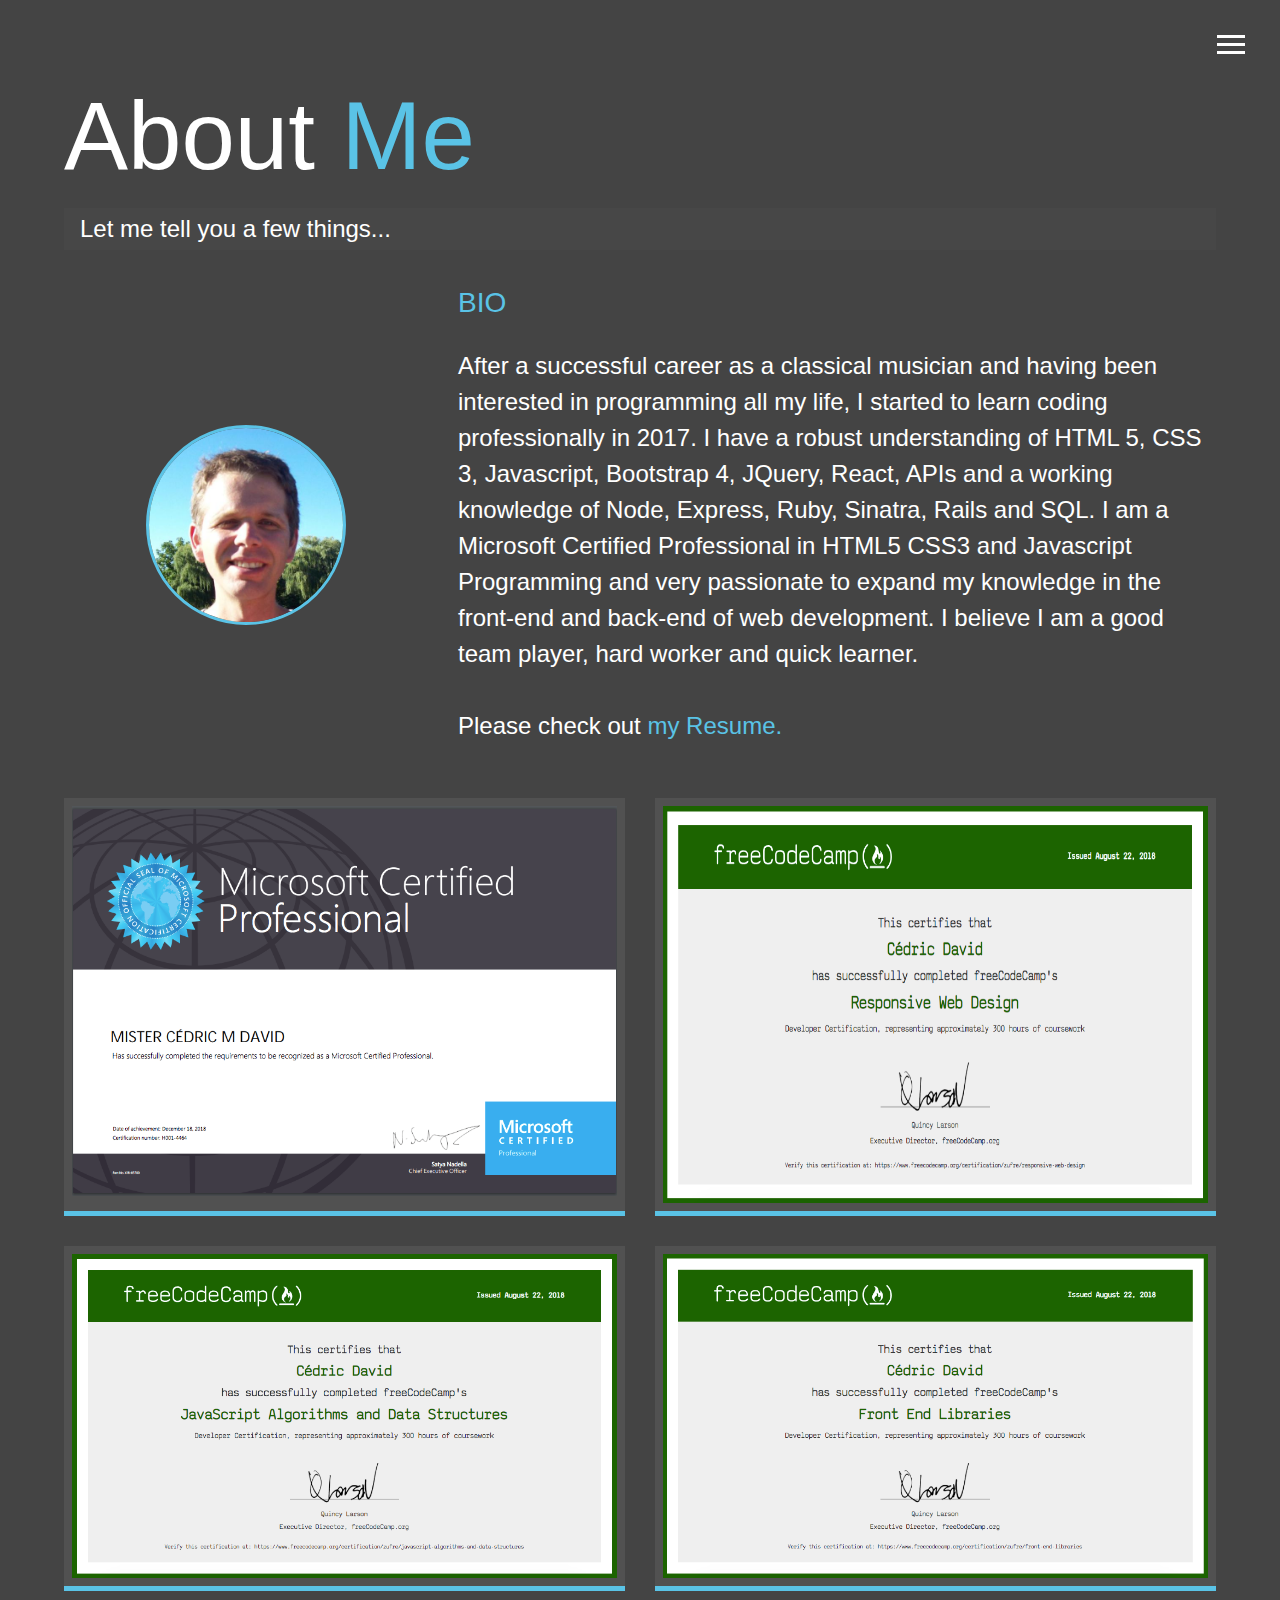
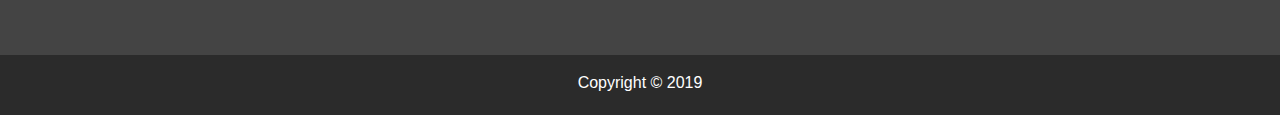
==== about.html @ 60ddb565 "Update about.html" ====
<!DOCTYPE html>
<html lang="en">
  <head>
    <meta charset="UTF-8" />
    <meta name="viewport" content="width=device-width, initial-scale=1.0" />
    <meta http-equiv="X-UA-Compatible" content="ie=edge" />
    <link
      rel="stylesheet"
      href="https://use.fontawesome.com/releases/v5.2.0/css/all.css"
      integrity="sha384-hWVjflwFxL6sNzntih27bfxkr27PmbbK/iSvJ+a4+0owXq79v+lsFkW54bOGbiDQ"
      crossorigin="anonymous"
    />

    <link rel="stylesheet" href="css/main.css" />
    <title>About Me</title>
  </head>

  <body>
    <header>
      <div class="menu-btn">
        <div class="btn-line"></div>
        <div class="btn-line"></div>
        <div class="btn-line"></div>
      </div>

      <nav class="menu">
        <div class="menu-branding"><div class="portrait"></div></div>
        <ul class="menu-nav">
          <li class="nav-item ">
            <a href="index.html" class="nav-link"> Home </a>
          </li>
          <li class="nav-item current">
            <a href="about.html" class="nav-link"> About Me </a>
          </li>
          <li class="nav-item">
            <a href="work.html" class="nav-link"> My Work </a>
          </li>
          <li class="nav-item">
            <a href="contact.html" class="nav-link"> How To Reach Me </a>
          </li>
        </ul>
      </nav>
    </header>
    <main id="about">
      <h1 class="lg-heading">About <span class="text-secondary">Me</span></h1>
      <h2 class="sm-heading">Let me tell you a few things...</h2>
      <div class="about-info">
        <img src="img/portrait.jpeg" alt="Cedric David" class="bio-image" />

        <div class="bio">
          <h3 class="text-secondary">BIO</h3>
          <p>
            After a successful career as a classical musician and having been
            interested in programming all my life, I started to learn coding
            professionally in 2017. I have a robust understanding of HTML 5, CSS
            3, Javascript, Bootstrap 4, JQuery, React, APIs and a working
            knowledge of Node, Express, Ruby, Sinatra, Rails and SQL. I am a
            Microsoft Certified Professional in HTML5 CSS3 and Javascript
            Programming and very passionate to expand my knowledge in the
            front-end and back-end of web development. I believe I am a good
            team player, hard worker and quick learner.<br /><br />
            Please check out
            <a style="color:#5ac3e6" href="CédricDavidResume.pdf" target="_blank"
              >my Resume.</a
            >
          </p>
        </div>
        <div class="job job-1">
          <img src="img/MS480.png" style="width: 100%" />
        </div>
        <div class="job job-2">
          <img src="img/fccwebDes.png" style="width: 100%; height: 100%" />
        </div>
        <div class="job job-3">
          <img src="img/fccalgo.png" style="width: 100%; height: 100%" />
        </div>
        <div class="job job-4">
          <img src="img/fccfrontend.png" style="width: 100%; height: 100%" />
        </div>
      </div>
    </main>
    <footer id="main-footer">Copyright &copy; 2019</footer>

    <script src="js/main.js"></script>
  </body>
</html>
---- css/main.css ----
.menu-btn {
  position: absolute;
  z-index: 3;
  right: 35px;
  top: 35px;
  cursor: pointer;
  transition: all 0.5s ease-out;
}
.menu-btn .btn-line {
  width: 28px;
  height: 3px;
  margin: 0 0 5px 0;
  background: #fff;
  transition: all 0.5s ease-out;
}
.menu-btn.close {
  transform: rotate(180deg);
}
.menu-btn.close .btn-line:nth-child(1) {
  transform: rotate(45deg) translate(5px, 5px);
}
.menu-btn.close .btn-line:nth-child(2) {
  opacity: 0;
}
.menu-btn.close .btn-line:nth-child(3) {
  transform: rotate(-45deg) translate(7px, -6px);
}

.menu {
  position: fixed;
  top: 0;
  width: 100%;
  opacity: 0.9;
  visibility: hidden;
}
.menu.show {
  visibility: visible;
}
.menu-branding,
.menu-nav {
  display: flex;
  flex-flow: column wrap;
  align-items: center;
  justify-content: center;
  float: left;
  width: 50%;
  height: 100vh;
  overflow: hidden;
}
.menu-nav {
  margin: 0;
  padding: 0;
  background: #373737;
  list-style: none;
  transform: translate3d(0, -100%, 0);
  transition: all 0.5s ease-out;
}
.menu-nav.show {
  transform: translate3d(0, 0, 0);
}
.menu-branding {
  background: #444;
  transform: translate3d(0, 100%, 0);
  transition: all 0.5s ease-out;
}
.menu-branding.show {
  transform: translate3d(0, 0, 0);
}
.menu-branding .portrait {
  width: 250px;
  height: 250px;
  background: url("../img/portrait.jpeg");
  background-size: 250px 250px;
  border-radius: 50%;
  border: solid 3px #5ac3e6;
}
.menu .nav-item {
  transform: translate3d(600px, 0, 0);
  transition: all 0.5s ease-out;
}
.menu .nav-item.show {
  transform: translate3d(0, 0, 0);
}
.menu .nav-item.current > a {
  color: #5ac3e6;
}
.menu .nav-link {
  display: inline-block;
  position: relative;
  font-size: 30px;
  text-transform: uppercase;
  padding: 1rem 0;
  font-weight: 300;
  color: #fff;
  text-decoration: none;
  transition: all 0.5s ease-out;
}
.menu .nav-link:hover {
  color: #5ac3e6;
}

.nav-item:nth-child(1) {
  transition-delay: 0.1s;
}

.nav-item:nth-child(2) {
  transition-delay: 0.2s;
}

.nav-item:nth-child(3) {
  transition-delay: 0.3s;
}

.nav-item:nth-child(4) {
  transition-delay: 0.4s;
}

* {
  box-sizing: border-box;
}

body {
  background: #444;
  color: #fff;
  height: 100%;
  margin: 0;
  font-family: "Segoe UI", Tahoma, Geneva, Verdana, sans-serif;
  line-height: 1.5;
}
body#bg-img {
  background: url(../img/background.jpg);
  background-attachment: fixed;
  background-size: cover;
}
body#bg-img:after {
  content: "";
  position: absolute;
  top: 0;
  right: 0;
  width: 100%;
  height: 100%;
  background: rgba(68, 68, 68, 0.9);
  z-index: -1;
}

h1,
h2,
h3 {
  margin: 0;
  font-weight: 400;
}
h1.lg-heading,
h2.lg-heading,
h3.lg-heading {
  font-size: 6rem;
}
h1.sm-heading,
h2.sm-heading,
h3.sm-heading {
  margin-bottom: 2rem;
  padding: 0.2rem 1rem;
  background: rgba(73, 73, 73, 0.5);
}

a {
  color: #fff;
  text-decoration: none;
}

header {
  position: fixed;
  z-index: 2;
  width: 100%;
}

.text-secondary {
  color: #5ac3e6;
}

main {
  padding: 4rem;
  min-height: calc(100vh - 60px);
}
main .icons {
  margin-top: 1rem;
}
main .icons a {
  padding: 0.4rem;
}
main .icons a:hover {
  color: #5ac3e6;
  transition: all 0.5s ease-out;
}
main#home {
  overflow: hidden;
}
main#home h1 {
  margin-top: 20vh;
}

.about-info {
  display: grid;
  grid-gap: 30px;
  grid-template-areas: "bioimage bioimage bio bio bio bio" "job1 job1 job1 job2 job2 job2 " "job3 job3 job3 job4 job4 job4";
  grid-template-columns: repeat(6, 1fr);
}
.about-info .bio-image {
  height: 200px;
  width: 200px;
  grid-area: bioimage;
  margin: auto;
  border-radius: 50%;
  border: #5ac3e6 3px solid;
}
.about-info .bio {
  grid-area: bio;
  font-size: 1.5rem;
}
.about-info #resume {
  color: #5ac3e6;
}
.about-info .job-1 {
  grid-area: job1;
}
.about-info .job-2 {
  grid-area: job2;
}
.about-info .job-3 {
  grid-area: job3;
}
.about-info .job-4 {
  grid-area: job4;
}
.about-info .job {
  background: #515151;
  padding: 0.5em;
  border-bottom: #5ac3e6 5px solid;
}
.about-info .job:hover {
  opacity: 0.95;
}
.about-info .job-1:active {
  position: fixed;
  top: 0;
  left: 0;
  width: 100%;
}
.about-info .job-2:active {
  position: fixed;
  top: 0;
  left: 0;
  width: 100%;
}
.about-info .job-3:active {
  position: fixed;
  top: 0;
  left: 0;
  width: 100%;
}
.about-info .job-4:active {
  position: fixed;
  top: 0;
  right: 0;
  width: 100%;
}

.projects {
  display: grid;
  grid-gap: 0.7rem;
  grid-template-columns: repeat(3, 1fr);
}
.projects img {
  width: 100%;
  border: 3px #fff solid;
}
.projects img:hover {
  opacity: 0.5;
  border-color: #5ac3e6;
  transition: all 0.5s ease-out;
}

.boxes {
  display: flex;
  flex-wrap: wrap;
  justify-content: space-evenly;
  align-items: center;
  margin-top: 1rem;
}
.boxes div {
  font-size: 2rem;
  border: 3px #fff solid;
  padding: 1.5rem 2.5rem;
  margin-bottom: 3rem;
  transition: all 0.5s ease-out;
}
.boxes div:hover {
  padding: 0.5rem 1.5rem;
  background: #5ac3e6;
  color: #000;
}
.boxes div:hover span {
  color: #000;
}

.btn,
.btn-dark,
.btn-light {
  display: block;
  padding: 0.5rem 1rem;
  border: 0;
  margin-bottom: 0.3rem;
}
.btn:hover,
.btn-dark:hover,
.btn-light:hover {
  background: #5ac3e6;
  color: #000;
}

.btn-dark {
  background: black;
  color: #fff;
}

.btn-light {
  background: #c4c4c4;
  color: #333;
}

#main-footer {
  text-align: center;
  padding: 1rem;
  background: #2b2b2b;
  color: #fff;
  height: 60px;
}

@media screen and (min-width: 1171px) {
  .projects {
    grid-template-columns: repeat(4, 1fr);
  }
}

@media screen and (min-width: 769px) and (max-width: 1170px) {
  .projects {
    grid-template-columns: repeat(3, 1fr);
  }
}

@media screen and (max-width: 768px) {
  main {
    align-items: center;
    text-align: center;
  }
  main .lg-heading {
    line-height: 1;
    margin-bottom: 1rem;
  }
  ul.menu-nav,
  div.menu-branding {
    float: none;
    width: 100%;
    min-height: 0;
  }
  ul.menu-nav.show,
  div.menu-branding.show {
    transform: translate3d(0, 0, 0);
  }
  .menu-nav {
    height: 75vh;
    transform: translate3d(-100%, 0, 0);
    font-size: 24px;
  }
  .menu-branding {
    height: 25vh;
    transform: translate3d(100%, 0, 0);
  }
  .menu-branding .portrait {
    background: url("../img/portrait.jpeg");
    background-size: 150px 150px;
    width: 150px;
    height: 150px;
  }
  .about-info {
    grid-template-areas: "bioimage" "bio" "job1" "job2" "job3" "job4";
    grid-template-columns: 1fr;
  }
  .about-info .job-1:active {
    position: relative;
    top: initial;
    left: -5%;
    width: 110%;
    margin-top: -3%;
    margin-bottom: -3%;
  }
  .about-info .job-2:active {
    position: relative;
    top: initial;
    left: -5%;
    width: 110%;
    margin-top: -3%;
    margin-bottom: -3%;
  }
  .about-info .job-3:active {
    position: relative;
    top: initial;
    left: -5%;
    width: 110%;
    margin-top: -3%;
    margin-bottom: -3%;
  }
  .about-info .job-4:active {
    position: relative;
    top: initial;
    right: 5%;
    width: 110%;
    margin-bottom: -6%;
  }
  .projects {
    grid-template-columns: repeat(2, 1fr);
  }
  .projects {
    grid-template-columns: repeat(2, 1fr);
  }
}

@media screen and (max-width: 500px) {
  main#home h1 {
    margin-top: 10vh;
  }
  .projects {
    grid-template-columns: 1fr;
  }
}
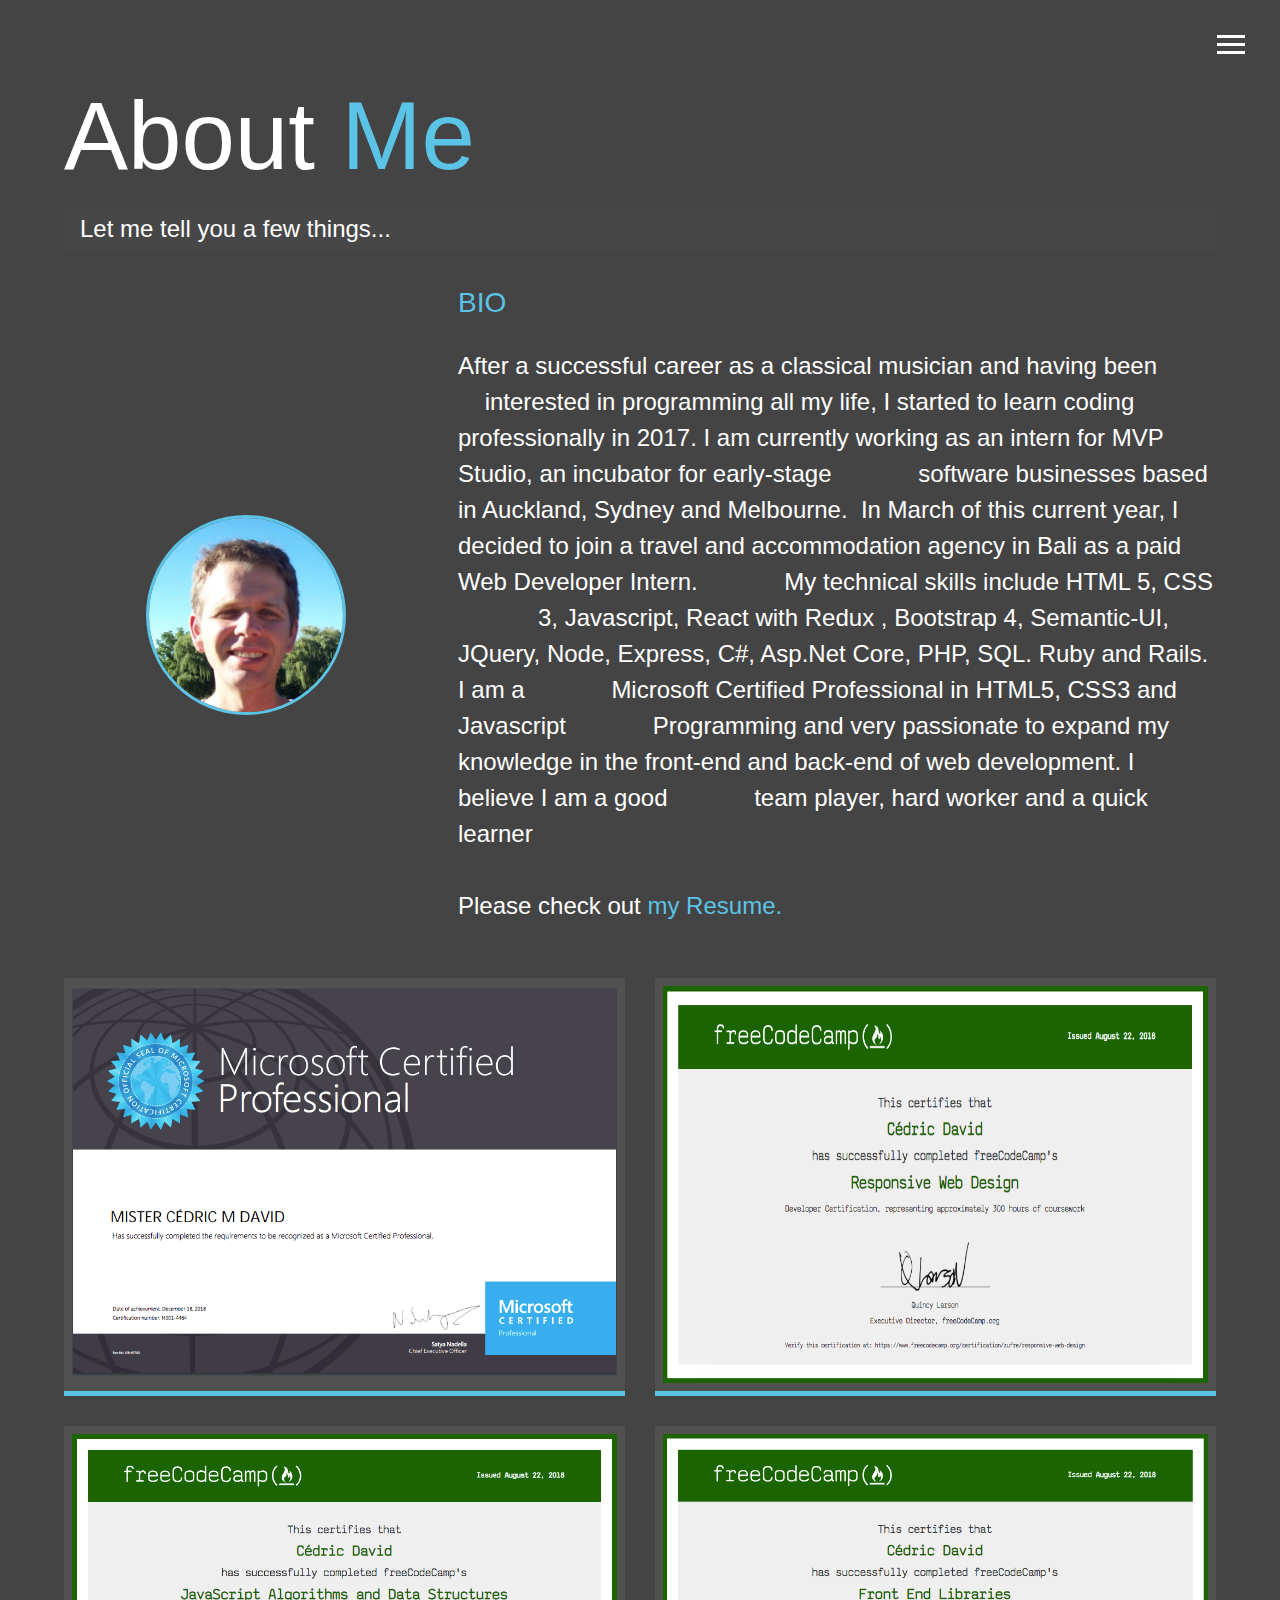
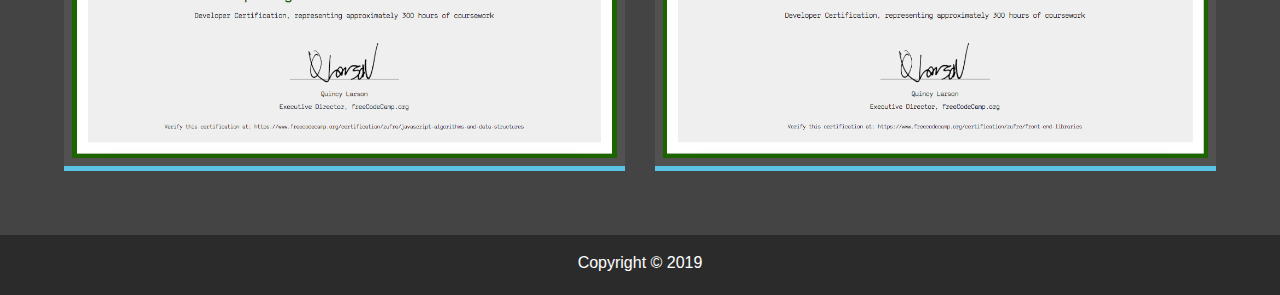
==== commit e6187fe6: "Update about.html" ====
--- a/about.html
+++ b/about.html
@@ -50,15 +50,14 @@
         <div class="bio">
           <h3 class="text-secondary">BIO</h3>
           <p>
-            After a successful career as a classical musician and having been
-            interested in programming all my life, I started to learn coding
-            professionally in 2017. I have a robust understanding of HTML 5, CSS
-            3, Javascript, Bootstrap 4, JQuery, React, APIs and a working
-            knowledge of Node, Express, Ruby, Sinatra, Rails and SQL. I am a
-            Microsoft Certified Professional in HTML5 CSS3 and Javascript
-            Programming and very passionate to expand my knowledge in the
-            front-end and back-end of web development. I believe I am a good
-            team player, hard worker and quick learner.<br /><br />
+           After a successful career as a classical musician and having been
+            interested in programming all my life, I started to learn coding professionally in 2017. I am currently working as an intern for MVP Studio, an incubator for early-stage
+            software businesses based in Auckland, Sydney and Melbourne.  In March of this current year, I decided to join a travel and accommodation agency in Bali as a paid Web Developer Intern. 
+           My technical skills include HTML 5, CSS
+            3, Javascript, React with Redux , Bootstrap 4, Semantic-UI, JQuery, Node, Express, C#, Asp.Net Core, PHP, SQL. Ruby and Rails. I am a
+            Microsoft Certified Professional in HTML5, CSS3 and Javascript
+            Programming and very passionate to expand my knowledge in the front-end and back-end of web development. I believe I am a good
+            team player, hard worker and a quick learner<br /><br />
             Please check out
             <a style="color:#5ac3e6" href="CédricDavidResume.pdf" target="_blank"
               >my Resume.</a
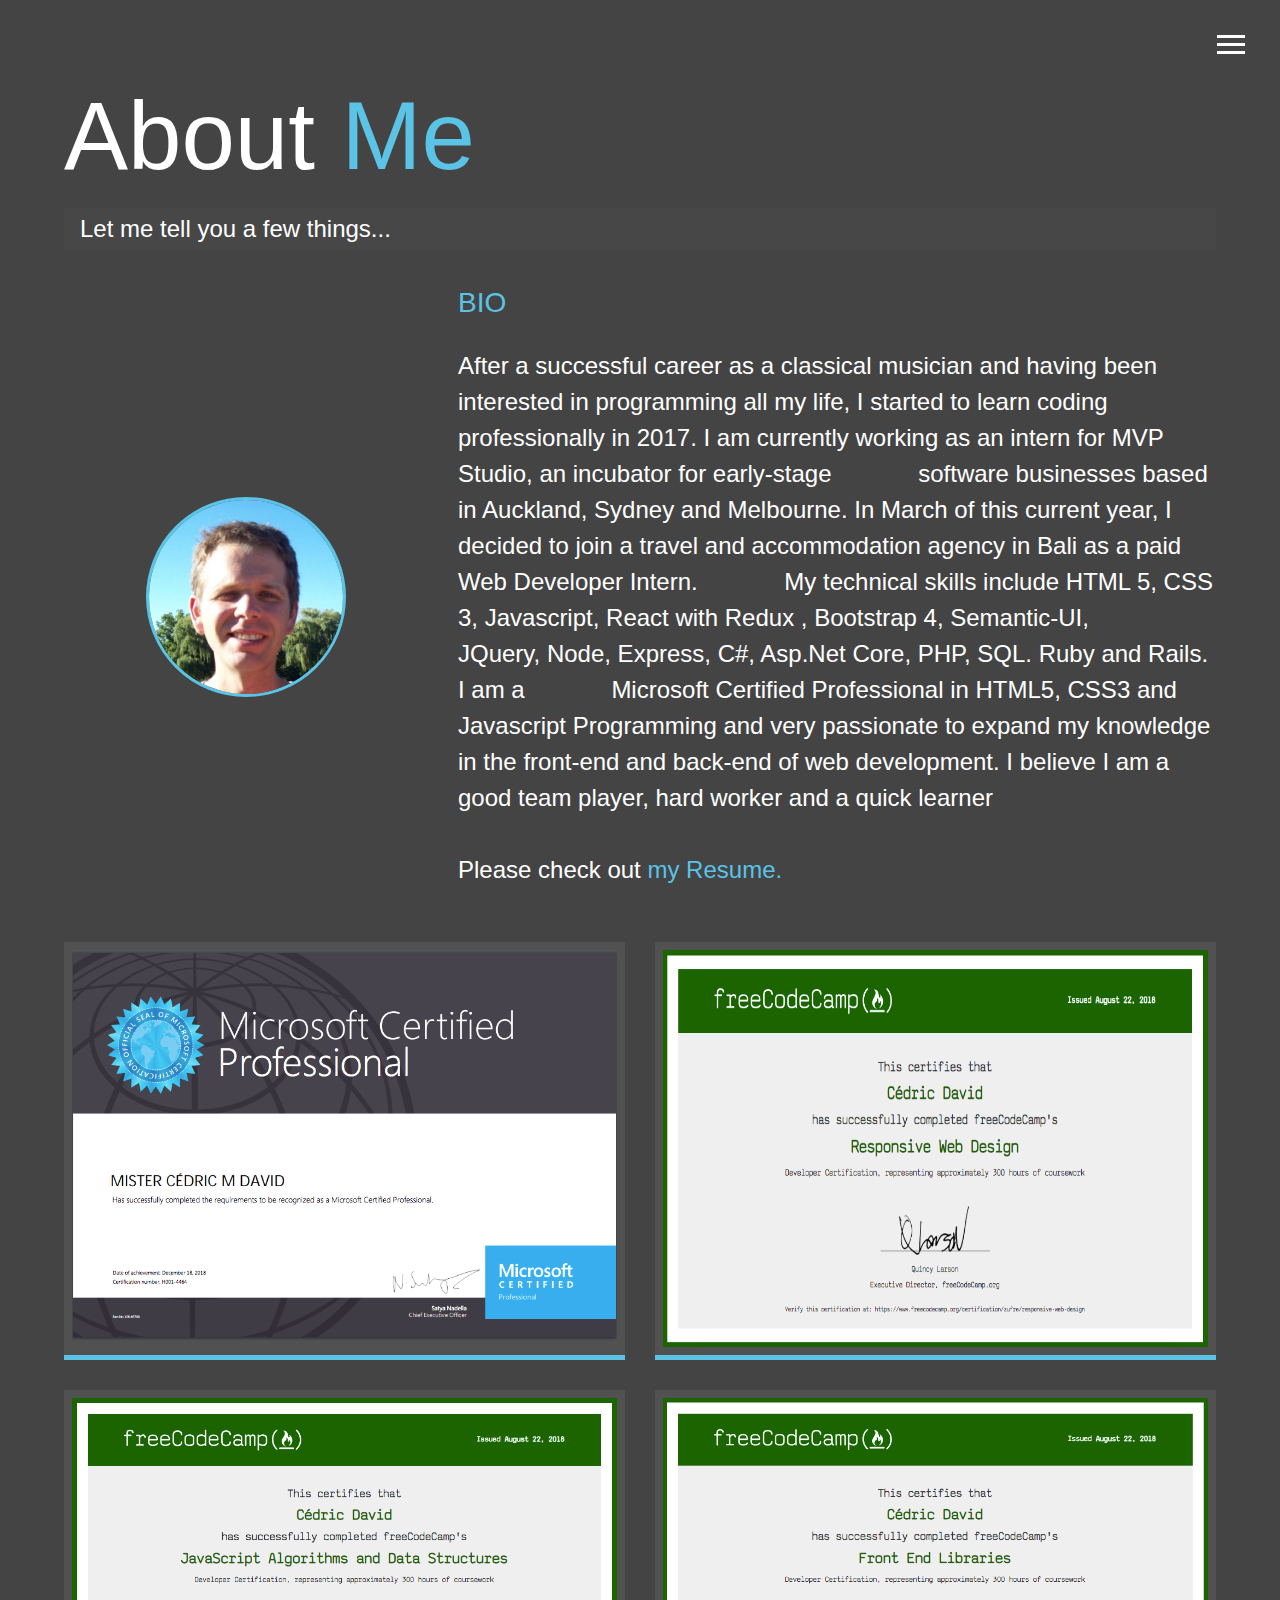
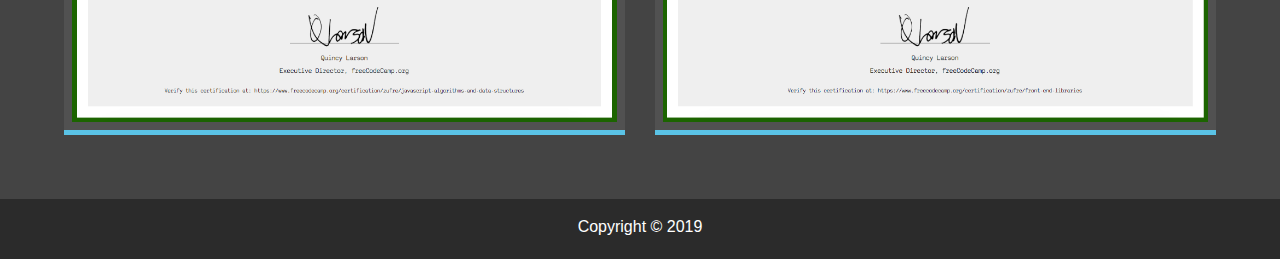
==== commit 63a19be2: "Update about.html" ====
--- a/about.html
+++ b/about.html
@@ -50,14 +50,10 @@
         <div class="bio">
           <h3 class="text-secondary">BIO</h3>
           <p>
-           After a successful career as a classical musician and having been
-            interested in programming all my life, I started to learn coding professionally in 2017. I am currently working as an intern for MVP Studio, an incubator for early-stage
-            software businesses based in Auckland, Sydney and Melbourne.  In March of this current year, I decided to join a travel and accommodation agency in Bali as a paid Web Developer Intern. 
-           My technical skills include HTML 5, CSS
-            3, Javascript, React with Redux , Bootstrap 4, Semantic-UI, JQuery, Node, Express, C#, Asp.Net Core, PHP, SQL. Ruby and Rails. I am a
-            Microsoft Certified Professional in HTML5, CSS3 and Javascript
-            Programming and very passionate to expand my knowledge in the front-end and back-end of web development. I believe I am a good
-            team player, hard worker and a quick learner<br /><br />
+           After a successful career as a classical musician and having been interested in programming all my life, I started to learn coding professionally in 2017. I am currently working as an intern for MVP Studio, an incubator for early-stage
+            software businesses based in Auckland, Sydney and Melbourne. In March of this current year, I decided to join a travel and accommodation agency in Bali as a paid Web Developer Intern. 
+           My technical skills include HTML 5, CSS 3, Javascript, React with Redux , Bootstrap 4, Semantic-UI, JQuery, Node, Express, C#, Asp.Net Core, PHP, SQL. Ruby and Rails. I am a
+            Microsoft Certified Professional in HTML5, CSS3 and Javascript Programming and very passionate to expand my knowledge in the front-end and back-end of web development. I believe I am a good team player, hard worker and a quick learner<br /><br />
             Please check out
             <a style="color:#5ac3e6" href="CédricDavidResume.pdf" target="_blank"
               >my Resume.</a
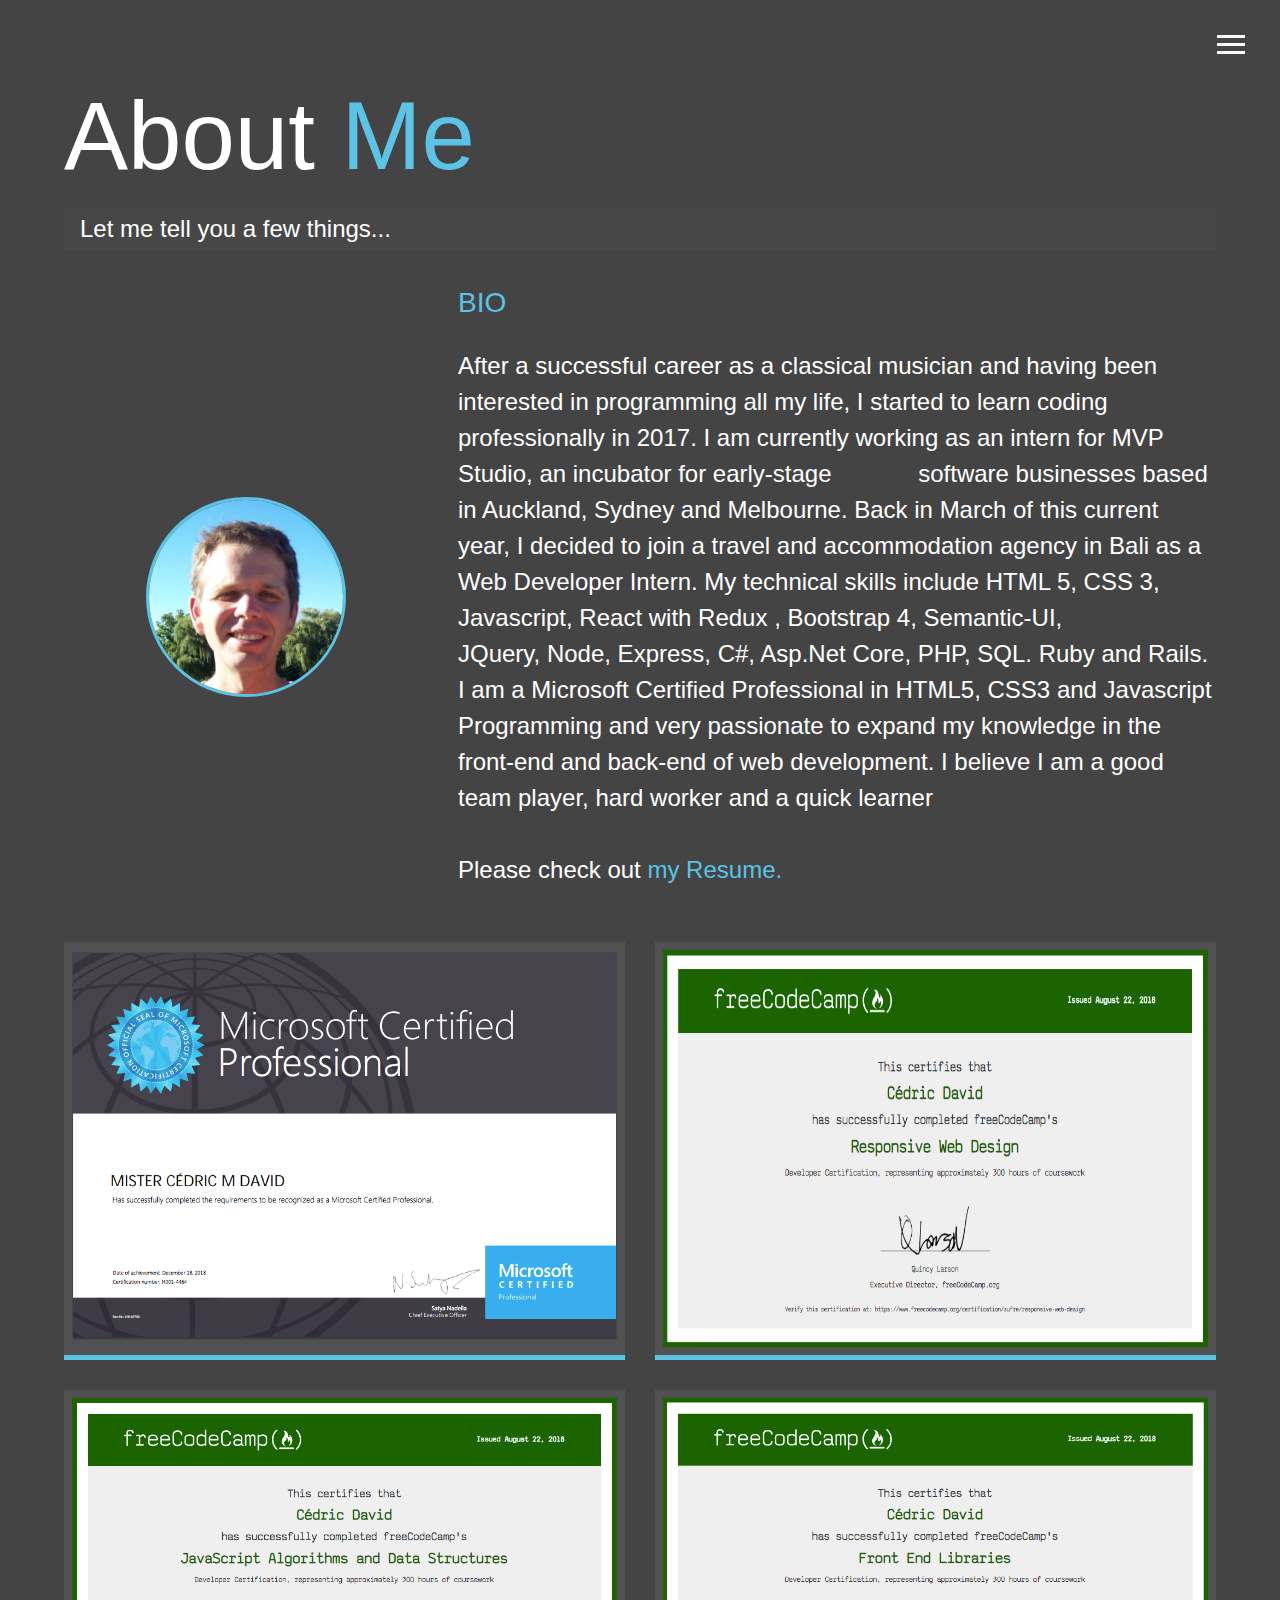
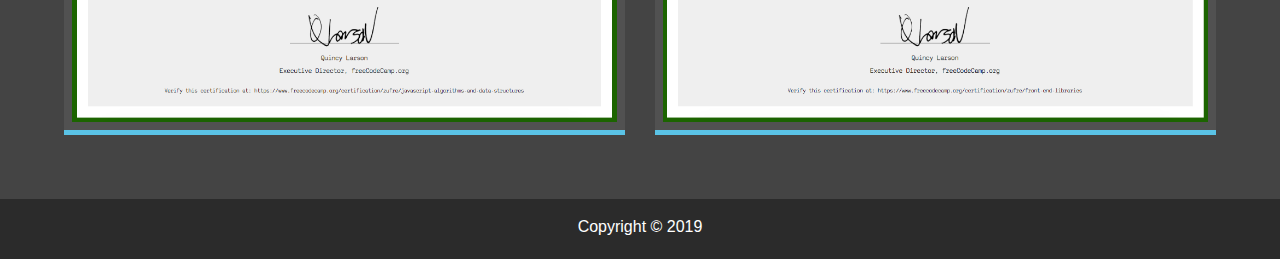
==== commit b09174f3: "Update about.html" ====
--- a/about.html
+++ b/about.html
@@ -51,9 +51,7 @@
           <h3 class="text-secondary">BIO</h3>
           <p>
            After a successful career as a classical musician and having been interested in programming all my life, I started to learn coding professionally in 2017. I am currently working as an intern for MVP Studio, an incubator for early-stage
-            software businesses based in Auckland, Sydney and Melbourne. In March of this current year, I decided to join a travel and accommodation agency in Bali as a paid Web Developer Intern. 
-           My technical skills include HTML 5, CSS 3, Javascript, React with Redux , Bootstrap 4, Semantic-UI, JQuery, Node, Express, C#, Asp.Net Core, PHP, SQL. Ruby and Rails. I am a
-            Microsoft Certified Professional in HTML5, CSS3 and Javascript Programming and very passionate to expand my knowledge in the front-end and back-end of web development. I believe I am a good team player, hard worker and a quick learner<br /><br />
+            software businesses based in Auckland, Sydney and Melbourne. Back in March of this current year, I decided to join a travel and accommodation agency in Bali as a Web Developer Intern. My technical skills include HTML 5, CSS 3, Javascript, React with Redux , Bootstrap 4, Semantic-UI, JQuery, Node, Express, C#, Asp.Net Core, PHP, SQL. Ruby and Rails. I am a Microsoft Certified Professional in HTML5, CSS3 and Javascript Programming and very passionate to expand my knowledge in the front-end and back-end of web development. I believe I am a good team player, hard worker and a quick learner<br /><br />
             Please check out
             <a style="color:#5ac3e6" href="CédricDavidResume.pdf" target="_blank"
               >my Resume.</a
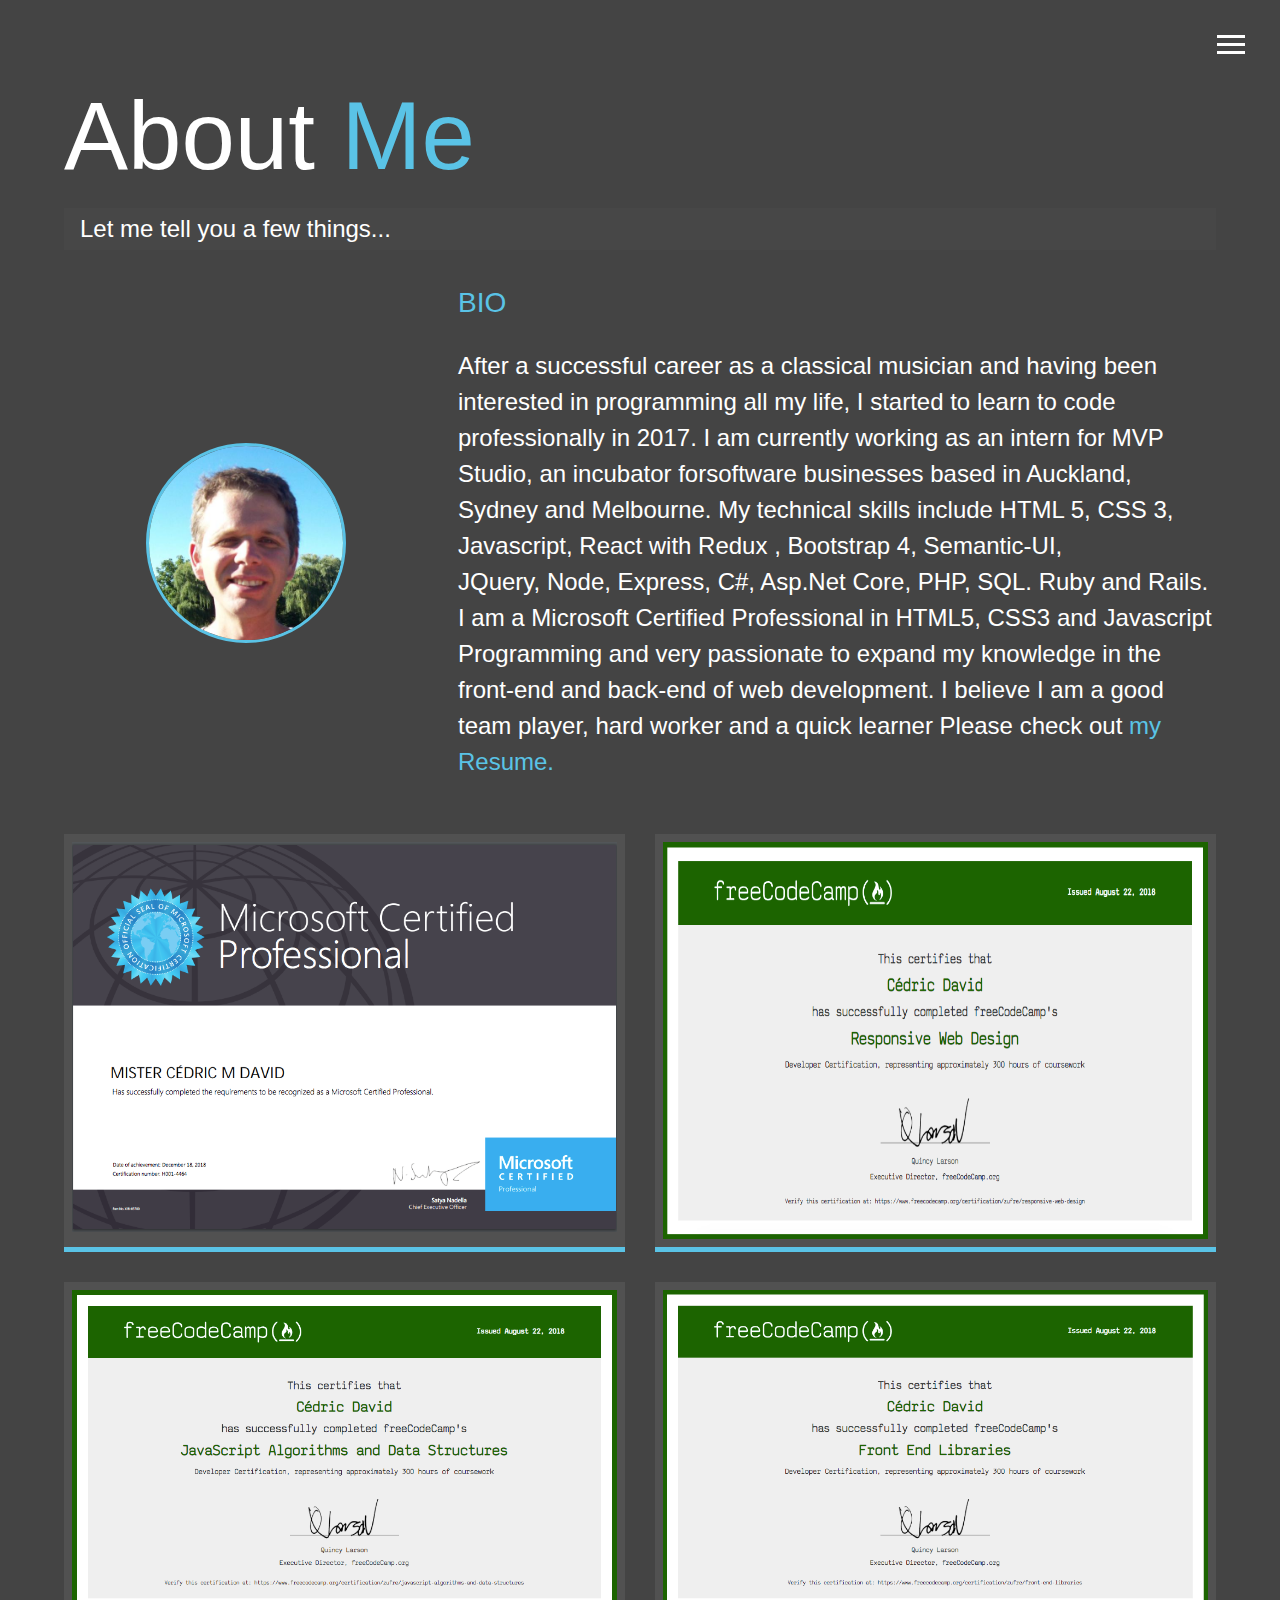
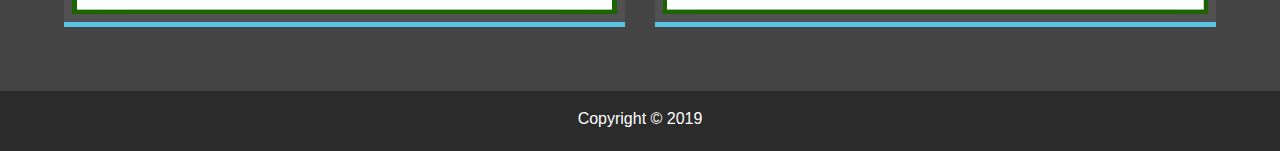
==== commit bf3b94b2: "Update about.html" ====
--- a/about.html
+++ b/about.html
@@ -50,9 +50,7 @@
         <div class="bio">
           <h3 class="text-secondary">BIO</h3>
           <p>
-           After a successful career as a classical musician and having been interested in programming all my life, I started to learn coding professionally in 2017. I am currently working as an intern for MVP Studio, an incubator for early-stage
-            software businesses based in Auckland, Sydney and Melbourne. Back in March of this current year, I decided to join a travel and accommodation agency in Bali as a Web Developer Intern. My technical skills include HTML 5, CSS 3, Javascript, React with Redux , Bootstrap 4, Semantic-UI, JQuery, Node, Express, C#, Asp.Net Core, PHP, SQL. Ruby and Rails. I am a Microsoft Certified Professional in HTML5, CSS3 and Javascript Programming and very passionate to expand my knowledge in the front-end and back-end of web development. I believe I am a good team player, hard worker and a quick learner<br /><br />
-            Please check out
+          After a successful career as a classical musician and having been interested in programming all my life, I started to learn to code professionally in 2017. I am currently working as an intern for MVP Studio, an incubator forsoftware businesses based in Auckland, Sydney and Melbourne. My technical skills include HTML 5, CSS 3, Javascript, React with Redux , Bootstrap 4, Semantic-UI, JQuery, Node, Express, C#, Asp.Net Core, PHP, SQL. Ruby and Rails. I am a Microsoft Certified Professional in HTML5, CSS3 and Javascript Programming and very passionate to expand my knowledge in the front-end and back-end of web development. I believe I am a good team player, hard worker and a quick learner Please check out
             <a style="color:#5ac3e6" href="CédricDavidResume.pdf" target="_blank"
               >my Resume.</a
             >
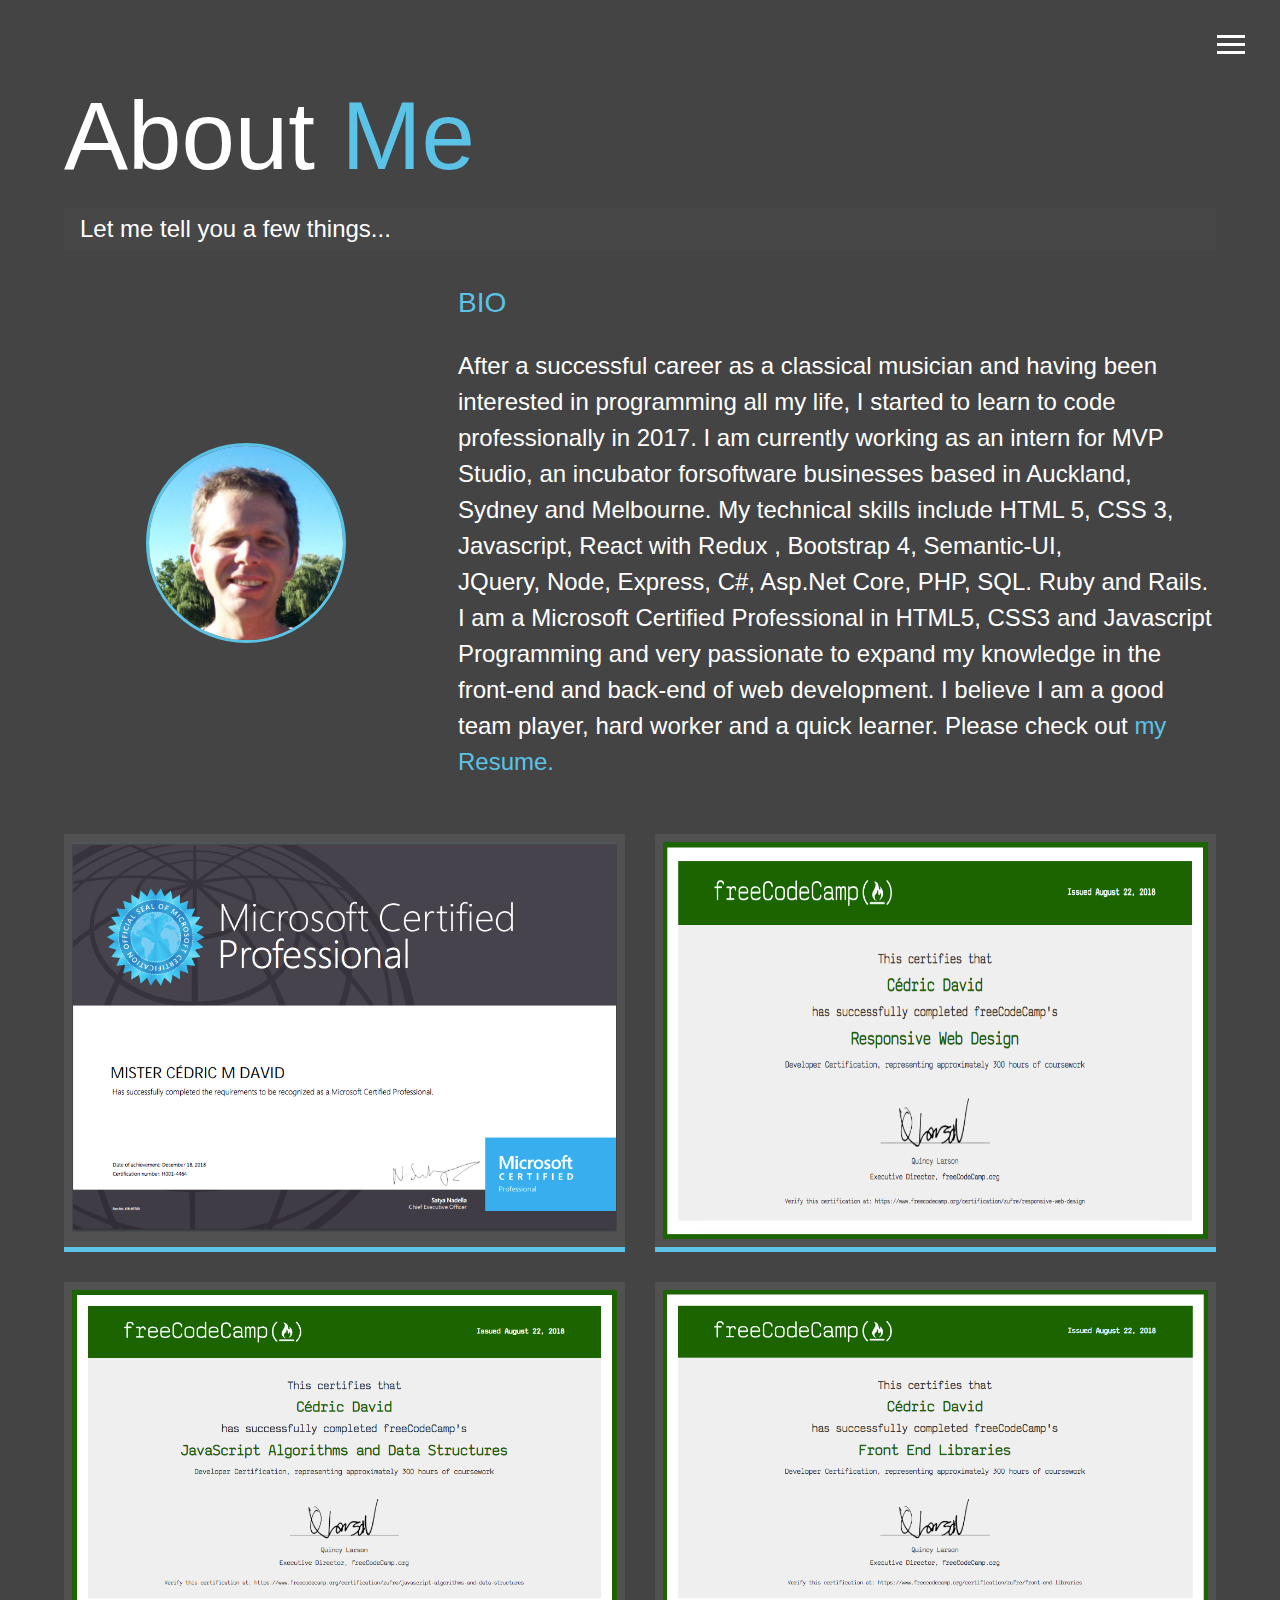
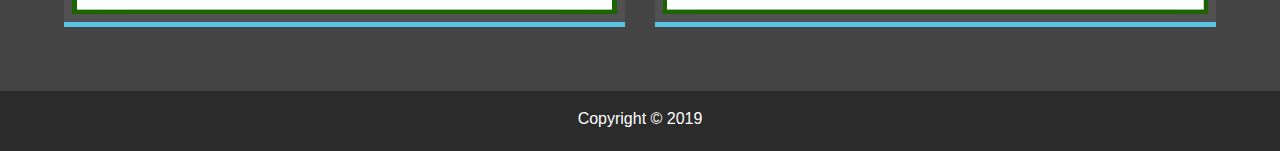
==== commit ebdc6fef: "Update about.html" ====
--- a/about.html
+++ b/about.html
@@ -50,7 +50,8 @@
         <div class="bio">
           <h3 class="text-secondary">BIO</h3>
           <p>
-          After a successful career as a classical musician and having been interested in programming all my life, I started to learn to code professionally in 2017. I am currently working as an intern for MVP Studio, an incubator forsoftware businesses based in Auckland, Sydney and Melbourne. My technical skills include HTML 5, CSS 3, Javascript, React with Redux , Bootstrap 4, Semantic-UI, JQuery, Node, Express, C#, Asp.Net Core, PHP, SQL. Ruby and Rails. I am a Microsoft Certified Professional in HTML5, CSS3 and Javascript Programming and very passionate to expand my knowledge in the front-end and back-end of web development. I believe I am a good team player, hard worker and a quick learner Please check out
+          After a successful career as a classical musician and having been interested in programming all my life, I started to learn to code professionally in 2017. I am currently working as an intern for MVP Studio, an incubator forsoftware businesses based in Auckland, Sydney and Melbourne. My technical skills include HTML 5, CSS 3, Javascript, React with Redux , Bootstrap 4, Semantic-UI, JQuery, Node, Express, C#, Asp.Net Core, PHP, SQL. Ruby and Rails. I am a Microsoft Certified Professional in HTML5, CSS3 and Javascript Programming and very passionate to expand my knowledge in the front-end and back-end of web development. I believe I am a good team player, hard worker and a quick learner.
+            Please check out
             <a style="color:#5ac3e6" href="CédricDavidResume.pdf" target="_blank"
               >my Resume.</a
             >
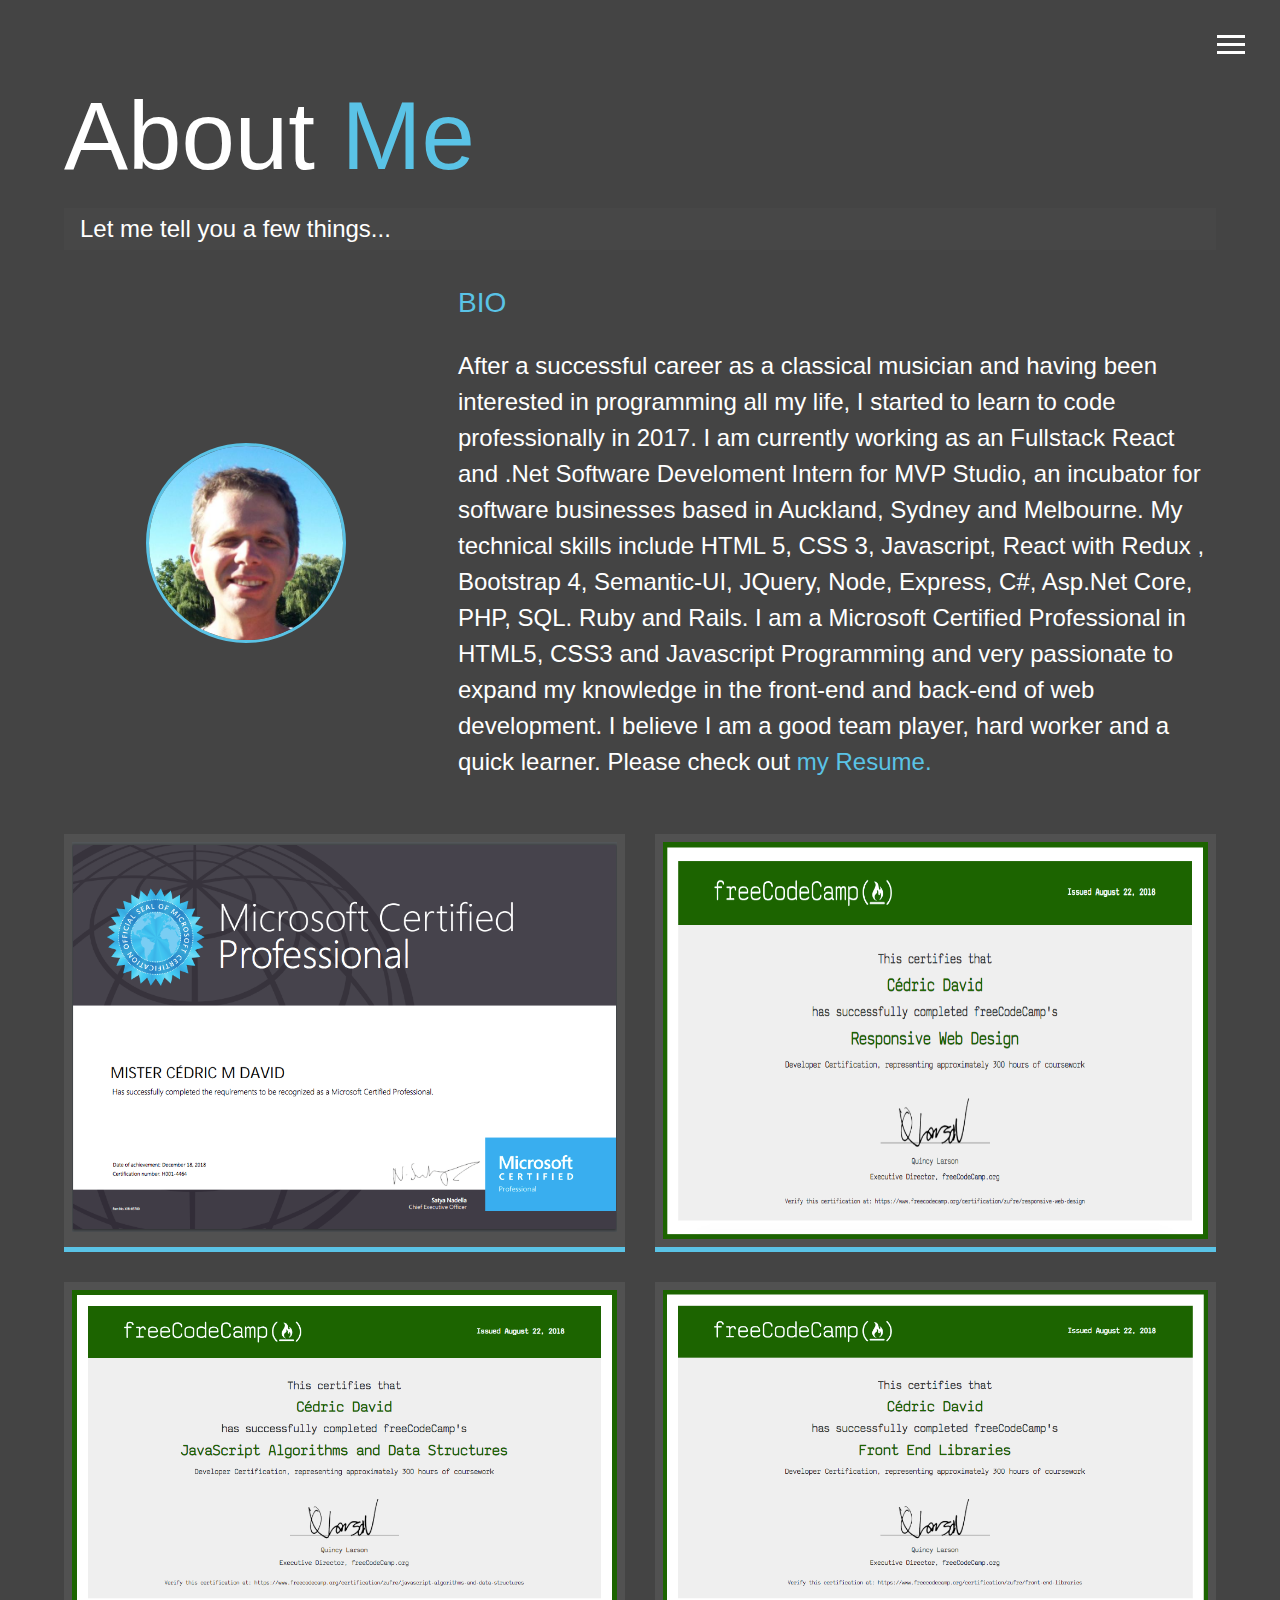
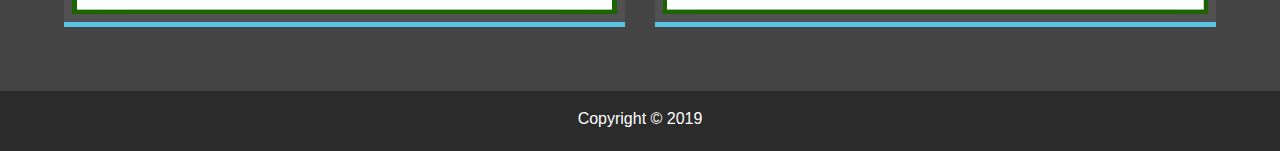
==== commit 86ae8749: "Update about.html" ====
--- a/about.html
+++ b/about.html
@@ -50,7 +50,8 @@
         <div class="bio">
           <h3 class="text-secondary">BIO</h3>
           <p>
-          After a successful career as a classical musician and having been interested in programming all my life, I started to learn to code professionally in 2017. I am currently working as an intern for MVP Studio, an incubator forsoftware businesses based in Auckland, Sydney and Melbourne. My technical skills include HTML 5, CSS 3, Javascript, React with Redux , Bootstrap 4, Semantic-UI, JQuery, Node, Express, C#, Asp.Net Core, PHP, SQL. Ruby and Rails. I am a Microsoft Certified Professional in HTML5, CSS3 and Javascript Programming and very passionate to expand my knowledge in the front-end and back-end of web development. I believe I am a good team player, hard worker and a quick learner.
+          After a successful career as a classical musician and having been interested in programming all my life, 
+            I started to learn to code professionally in 2017. I am currently working as an Fullstack React and .Net Software Develoment Intern for MVP Studio, an incubator for software businesses based in Auckland, Sydney and Melbourne. My technical skills include HTML 5, CSS 3, Javascript, React with Redux , Bootstrap 4, Semantic-UI, JQuery, Node, Express, C#, Asp.Net Core, PHP, SQL. Ruby and Rails. I am a Microsoft Certified Professional in HTML5, CSS3 and Javascript Programming and very passionate to expand my knowledge in the front-end and back-end of web development. I believe I am a good team player, hard worker and a quick learner.
             Please check out
             <a style="color:#5ac3e6" href="CédricDavidResume.pdf" target="_blank"
               >my Resume.</a
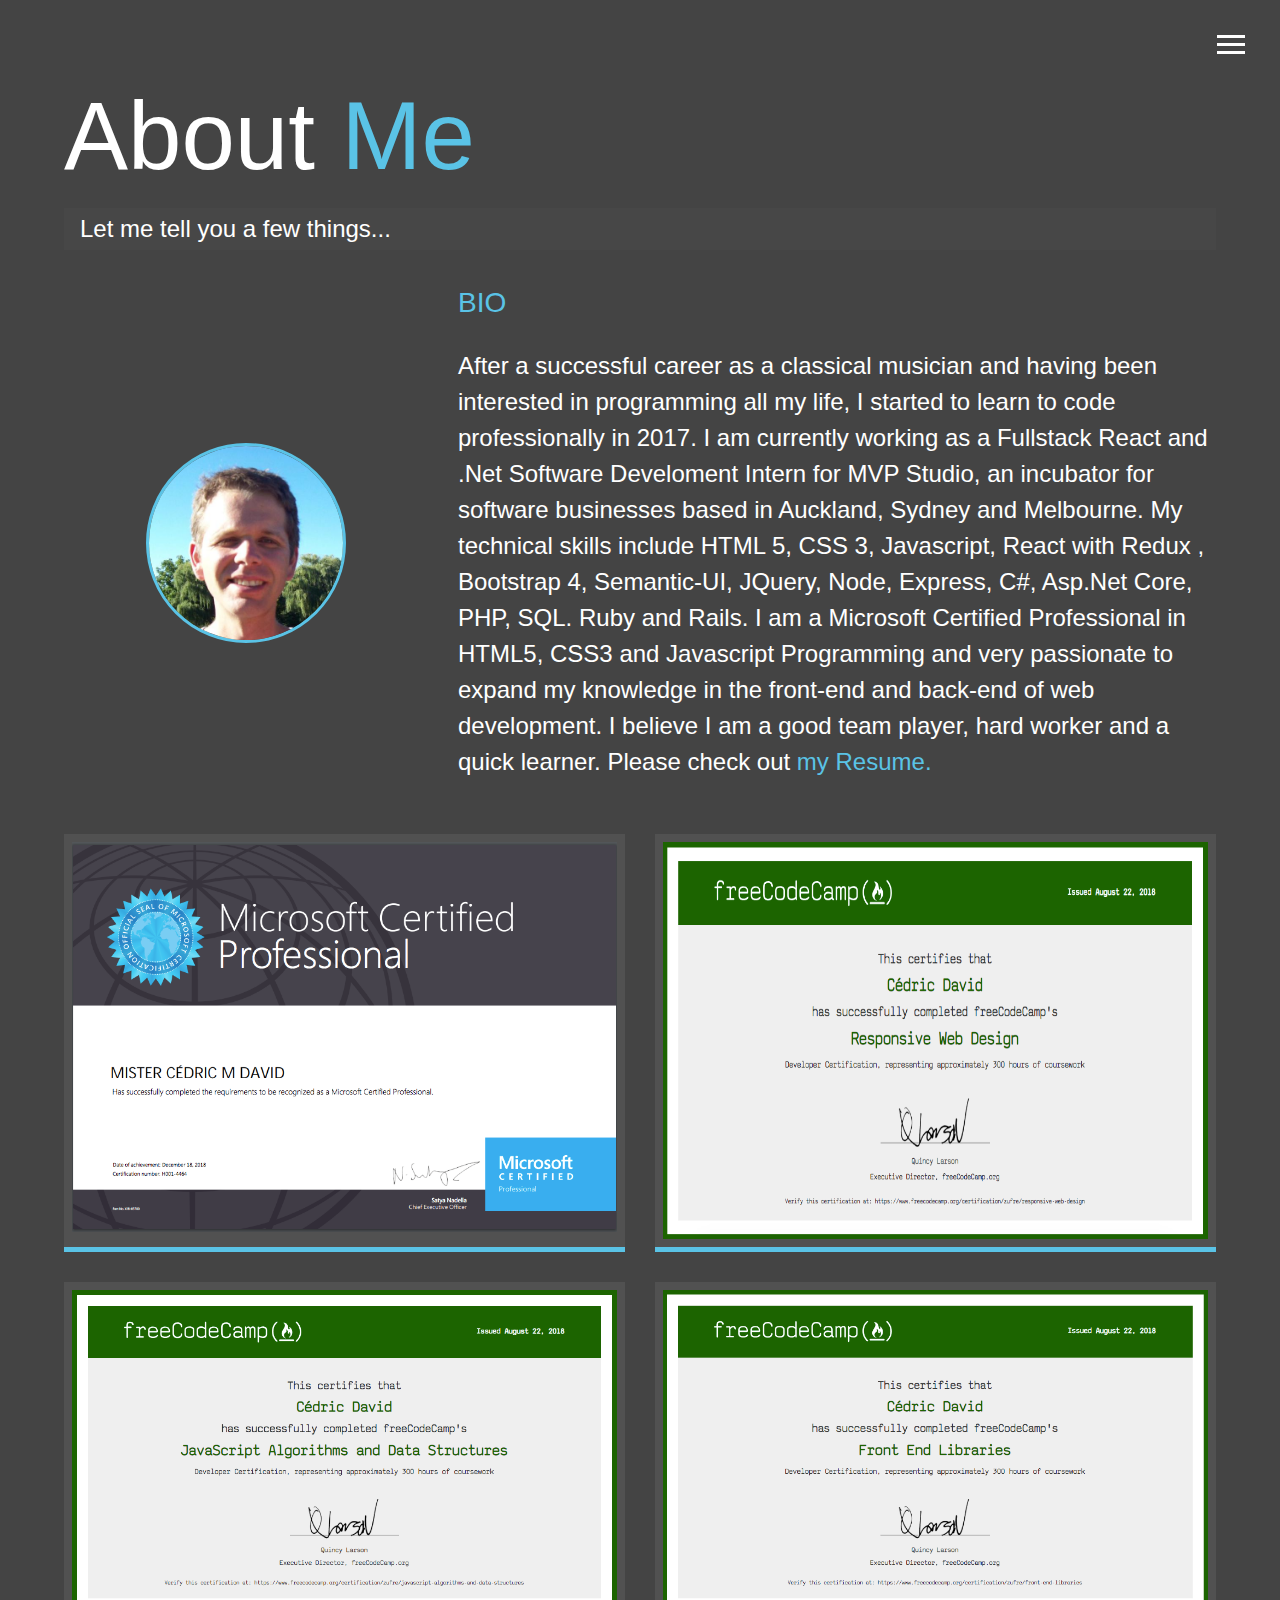
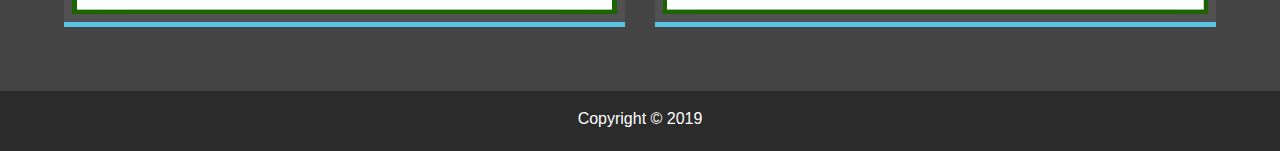
==== commit 6c1bfa38: "Update about.html" ====
--- a/about.html
+++ b/about.html
@@ -51,7 +51,7 @@
           <h3 class="text-secondary">BIO</h3>
           <p>
           After a successful career as a classical musician and having been interested in programming all my life, 
-            I started to learn to code professionally in 2017. I am currently working as an Fullstack React and .Net Software Develoment Intern for MVP Studio, an incubator for software businesses based in Auckland, Sydney and Melbourne. My technical skills include HTML 5, CSS 3, Javascript, React with Redux , Bootstrap 4, Semantic-UI, JQuery, Node, Express, C#, Asp.Net Core, PHP, SQL. Ruby and Rails. I am a Microsoft Certified Professional in HTML5, CSS3 and Javascript Programming and very passionate to expand my knowledge in the front-end and back-end of web development. I believe I am a good team player, hard worker and a quick learner.
+            I started to learn to code professionally in 2017. I am currently working as a Fullstack React and .Net Software Develoment Intern for MVP Studio, an incubator for software businesses based in Auckland, Sydney and Melbourne. My technical skills include HTML 5, CSS 3, Javascript, React with Redux , Bootstrap 4, Semantic-UI, JQuery, Node, Express, C#, Asp.Net Core, PHP, SQL. Ruby and Rails. I am a Microsoft Certified Professional in HTML5, CSS3 and Javascript Programming and very passionate to expand my knowledge in the front-end and back-end of web development. I believe I am a good team player, hard worker and a quick learner.
             Please check out
             <a style="color:#5ac3e6" href="CédricDavidResume.pdf" target="_blank"
               >my Resume.</a
